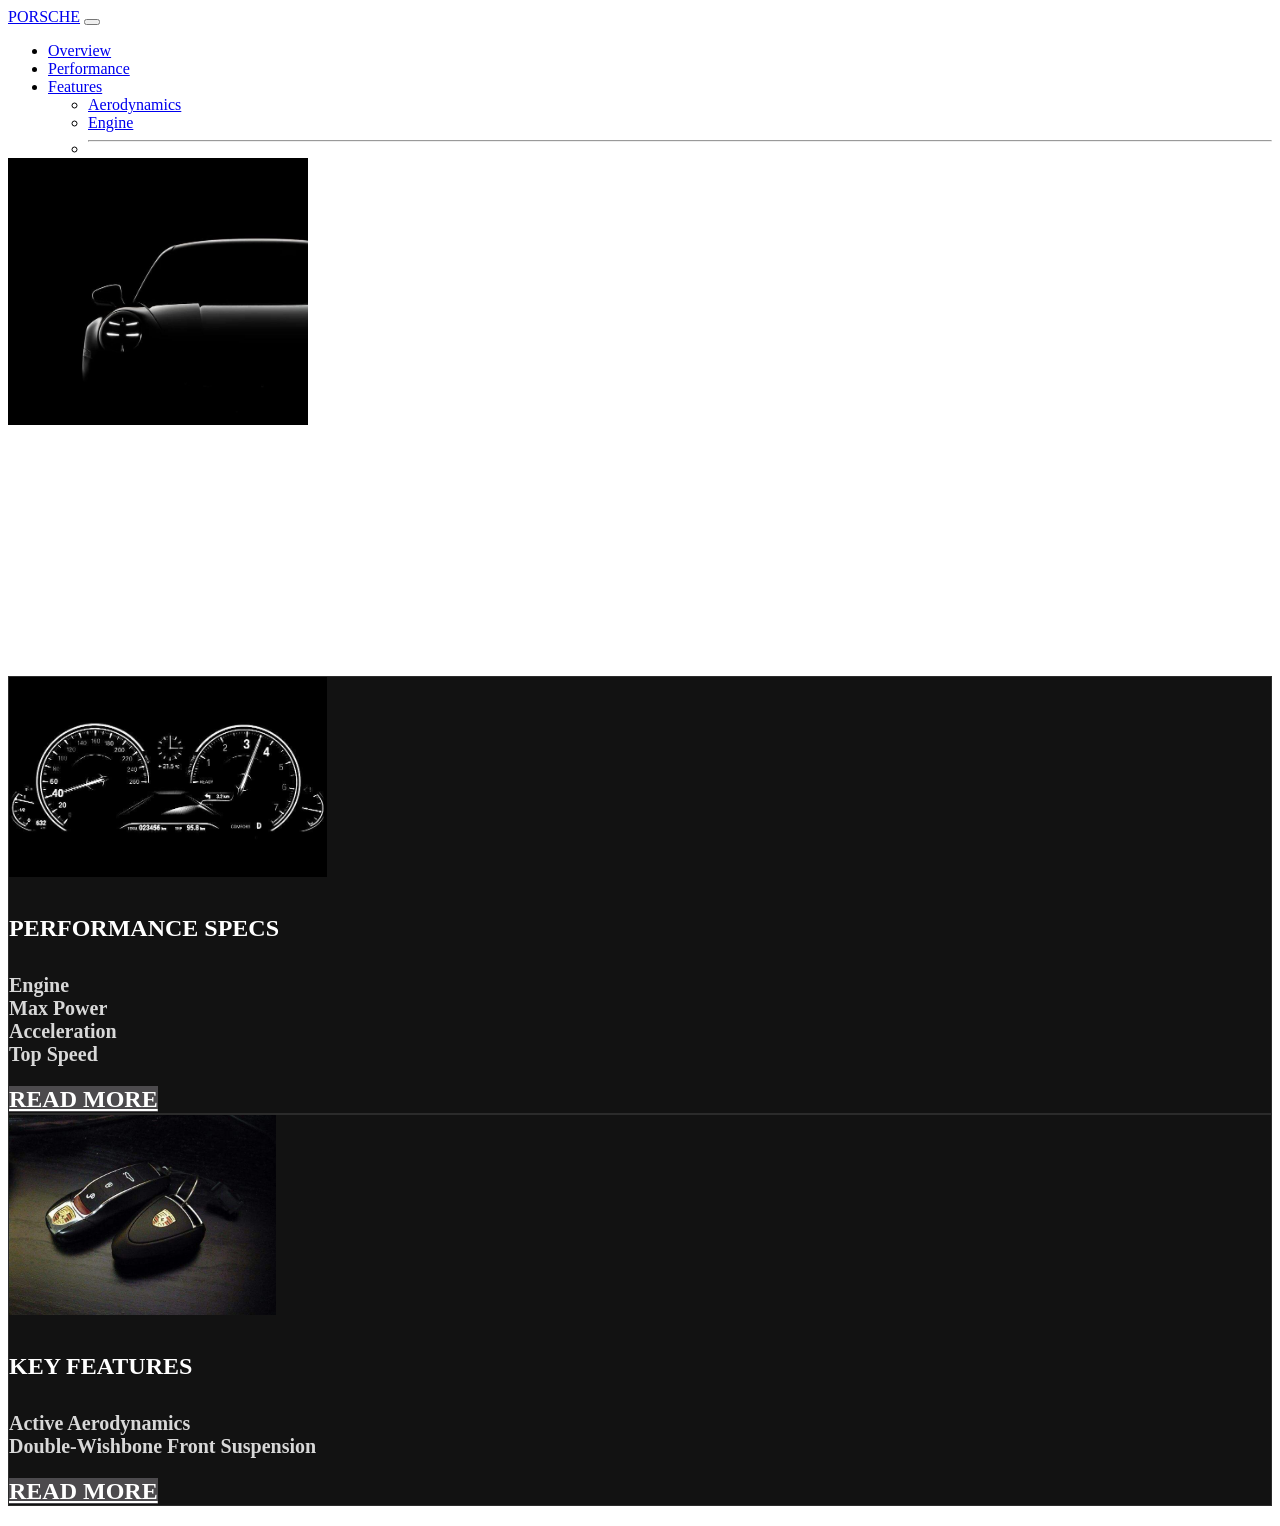
==== tugas4/index.html @ f441106d "." ====
<!DOCTYPE html>
<html lang="en">
<head>
    <meta charset="UTF-8">
    <meta name="viewport" content="width=device-width, initial-scale=1.0">
    <title>PORSCHE 911 GT3</title>
    <link rel="stylesheet" href="css/bootstrap.css">
    <link rel="stylesheet" href="style.css">
    <style>
        @import url('https://fonts.googleapis.com/css2?family=Noto+Serif:ital,wght@0,100..900;1,100..900&display=swap');
        body {
            font-family: 'Black Ops One';
        }
    </style>
</head>
<body>
    <div class="container">
        <nav class="navbar navbar-expand-lg bg-body-black" data-bs-theme="dark">
          <div class="container-fluid">
            <a class="navbar-brand" href="#">PORSCHE</a>
            <button class="navbar-toggler" type="button" data-bs-toggle="collapse" data-bs-target="#navbarSupportedContent" aria-controls="navbarSupportedContent" aria-expanded="false" aria-label="Toggle navigation">
              <span class="navbar-toggler-icon"></span>
            </button>
            <div class="collapse navbar-collapse" id="navbarSupportedContent">
              <ul class="navbar-nav me-auto mb-2 mb-lg-0">
                <li class="nav-item">
                  <a class="nav-link active" aria-current="page" href="#">Overview</a>
                </li>
                <li class="nav-item">
                  <a class="nav-link" href="#">Performance</a>
                </li>
               <li class="nav-item dropdown">
                <a class="nav-link dropdown-toggle" href="#" role="button" data-bs-toggle="dropdown" aria-expanded="false"> Features </a>
              <ul class="dropdown-menu">
                <li><a class="dropdown-item" href="#">Aerodynamics</a></li>
                <li><a class="dropdown-item" href="#">Engine</a></li>
                <li><hr class="dropdown-divider"></li>
                <li><a class="dropdown-item" href="#">Performance</a></li>
              </ul>
              </li>
                <li class="nav-item">
                  <a class="nav-link disabled" aria-disabled="true">Disabled</a>
                </li>
              </ul>
             <form class="d-flex" role="search">
              <input class="form-control me-2" type="search" placeholder="Search" aria-label="Search"/>
              <button class="btn btn-daftar me-2" type="submit">Register</button>
              <button class="btn btn-porsche" type="submit">Login</button>
             </form>
    </div>
              </form>
            </div>
          </div>
        </nav>
    </div>
    <section class="py-5" style="position: relative;">
        <div class="container">
            <div class="row align-items-start justify-content-between">
                <div class="col-md-6" style="color: white;">
                    <h1>Porsche 911 GT3</h1>
                      <p class="my-4">"Born on the Track, Built for the Road."</p>
                        <a href="#" class="btn btn-porsche">DISCOVER</a>
              <div class="col-md-5 text-end ms-auto">
                <img src="gt3(3)(1).jpg" class="img-fluid" alt="Porsche GT3" style="width: 300px; height: auto; margin-right: -600px; position: relative; top: -200px;">
        </div>
              </div>
                </div>
            </div>  
        </div>
    </section>

    <h2 class="text-center mb-4" style="color: white;">
              DESCRIPTION
      <div class="row g-4 justify-content-center">
      <div class="col-md-6 col-lg-4">
        <div class="card h-100 text-white" style="background-color: #121212; border: 1px solid #2b2b2b;">
          <img src="gt3(3).jpg" class="card-img-top"
               style="height: 200px; object-fit: cover;" alt="Performance Specs">
          <div class="card-body text-center d-flex flex-column">
            <h4 class="card-title">PERFORMANCE SPECS</h4>
            <p class="card-text" style="font-size: 20px; color: #d8d8d8;">
              Engine <br> Max Power <br> Acceleration <br> Top Speed
            </p>
            <div class="mt-auto">
              <a href="#" class="btn" style="background-color: #4c4a4d; color: #fff;">READ MORE</a>
            </div>
          </div>
        </div>
      </div>

      <div class="col-md-6 col-lg-4">
        <div class="card h-100 text-white" style="background-color: #121212; border: 1px solid #2b2b2b;">
          <img src="keygt3.jpg" class="card-img-top"
               style="height: 200px; object-fit: cover;" alt="Key Features">
          <div class="card-body text-center d-flex flex-column">
            <h4 class="card-title">KEY FEATURES</h4>
            <p class="card-text" style="font-size: 20px; color: #d8d8d8;">
              Active Aerodynamics <br> Double-Wishbone Front Suspension
            </p>
            <div class="mt-auto">
              <a href="#" class="btn" style="background-color: #4c4a4d; color: #fff;">READ MORE</a>
            </div>
          </div>
        </div>
      </div>
    </div>
</section>

    <script src="js/bootstrap.bundle.js"></script>
</body>
</html>
---- tugas4/style.css ----
body {
    background-image: url('https://i.pinimg.com/1200x/26/8d/81/268d81266c1075d8d96ea6e36d1e2826.jpg');
    background-size: cover;
    background-repeat: no-repeat;
    background-attachment: fixed;
    background-position: center;
}
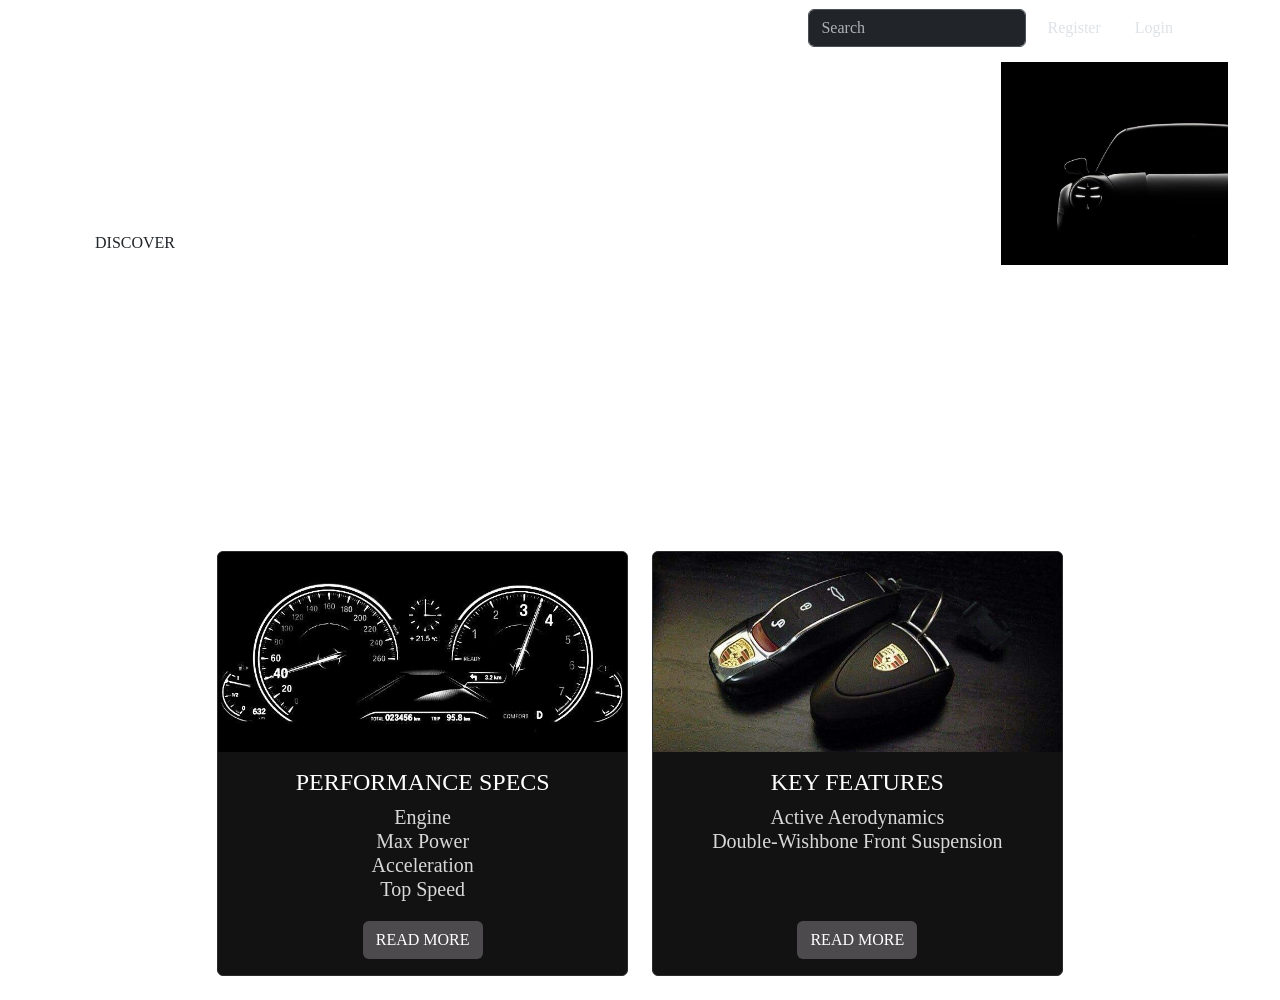
==== commit 78ef5042: ".." ====
--- a/tugas4/index.html
+++ b/tugas4/index.html
@@ -60,6 +60,7 @@
                     <h1>Porsche 911 GT3</h1>
                       <p class="my-4">"Born on the Track, Built for the Road."</p>
                         <a href="#" class="btn btn-porsche">DISCOVER</a>
+
               <div class="col-md-5 text-end ms-auto">
                 <img src="gt3(3)(1).jpg" class="img-fluid" alt="Porsche GT3" style="width: 300px; height: auto; margin-right: -600px; position: relative; top: -200px;">
         </div>
